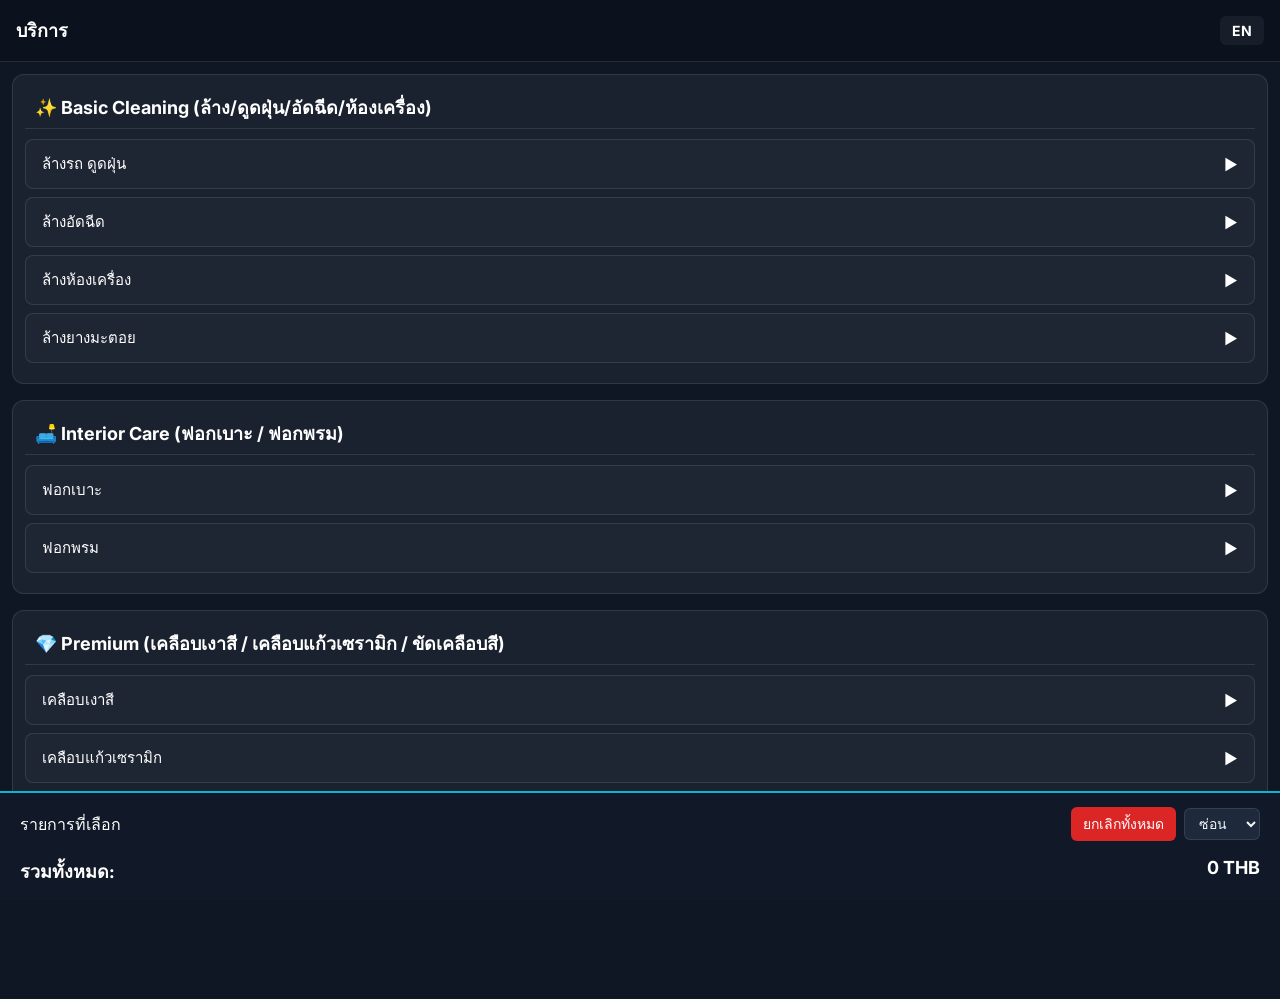
==== index.html @ b08b768f "Add files via upload" ====
<!DOCTYPE html>
<html lang="th">
<head>
  <meta charset="UTF-8" />
  <meta name="viewport" content="width=device-width, initial-scale=1.0"/>
  <title>บริการ</title>

  <!-- Google Font -->
  <link href="https://fonts.googleapis.com/css2?family=Inter:wght@400;600;700&display=swap" rel="stylesheet">

  <!-- External CSS -->
  <link rel="stylesheet" href="styles.css" />
</head>
<body>
  <header>
    <div id="title">บริการ</div>
    <div class="lang-toggle" id="langToggle">EN</div>
  </header>

  <!-- Services -->
  <div class="services">
    <!-- Category: Basic Cleaning -->
    <div class="category-block">
      <div class="category-title" data-key="washCat">
        ✨ Basic Cleaning (ล้าง/ดูดฝุ่น/อัดฉีด/ห้องเครื่อง)
      </div>

      <!-- ล้างรถ ดูดฝุ่น -->
      <div class="service-group">
        <div class="service-header" data-toggle="wash1" data-key="washVacuum">
          <span>ล้างรถ ดูดฝุ่น</span> <span class="caret">▶</span>
        </div>
        <div class="dropdown" id="wash1">
          <label data-key="washVacuumM"><span>M</span><span>250 THB</span>
            <input type="checkbox" class="service-check" name="wash1" value="250"
              data-label-th="ล้างรถ ดูดฝุ่น M"
              data-label-en="Wash & Vacuum M">
          </label>
          <label data-key="washVacuumL"><span>L</span><span>300 THB</span>
            <input type="checkbox" class="service-check" name="wash1" value="300"
              data-label-th="ล้างรถ ดูดฝุ่น L"
              data-label-en="Wash & Vacuum L">
          </label>
          <label data-key="washVacuumXL"><span>XL</span><span>500 THB</span>
            <input type="checkbox" class="service-check" name="wash1" value="500"
              data-label-th="ล้างรถ ดูดฝุ่น XL"
              data-label-en="Wash & Vacuum XL">
          </label>
        </div>
      </div>

      <!-- ล้างอัดฉีด -->
      <div class="service-group">
        <div class="service-header" data-toggle="wash2" data-key="washPressure">
          <span>ล้างอัดฉีด</span> <span class="caret">▶</span>
        </div>
        <div class="dropdown" id="wash2">
          <label data-key="washPressureM"><span>M</span><span>300 THB</span>
            <input type="checkbox" class="service-check" name="wash2" value="300"
              data-label-th="ล้างอัดฉีด M"
              data-label-en="Pressure Wash M">
          </label>
          <label data-key="washPressureL"><span>L</span><span>400 THB</span>
            <input type="checkbox" class="service-check" name="wash2" value="400"
              data-label-th="ล้างอัดฉีด L"
              data-label-en="Pressure Wash L">
          </label>
          <label data-key="washPressureXL"><span>XL</span><span>600 THB</span>
            <input type="checkbox" class="service-check" name="wash2" value="600"
              data-label-th="ล้างอัดฉีด XL"
              data-label-en="Pressure Wash XL">
          </label>
        </div>
      </div>

      <!-- ล้างห้องเครื่อง -->
      <div class="service-group">
        <div class="service-header" data-toggle="wash3" data-key="washEngine">
          <span>ล้างห้องเครื่อง</span> <span class="caret">▶</span>
        </div>
        <div class="dropdown" id="wash3">
          <label data-key="washEngineM"><span>M</span><span>600 THB</span>
            <input type="checkbox" class="service-check" name="wash3" value="600"
              data-label-th="ล้างห้องเครื่อง M"
              data-label-en="Engine Bay Cleaning M">
          </label>
          <label data-key="washEngineL"><span>L</span><span>700 THB</span>
            <input type="checkbox" class="service-check" name="wash3" value="700"
              data-label-th="ล้างห้องเครื่อง L"
              data-label-en="Engine Bay Cleaning L">
          </label>
          <label data-key="washEngineXL"><span>XL</span><span>800 THB</span>
            <input type="checkbox" class="service-check" name="wash3" value="800"
              data-label-th="ล้างห้องเครื่อง XL"
              data-label-en="Engine Bay Cleaning XL">
          </label>
        </div>
      </div>

      <!-- ล้างยางมะตอย -->
      <div class="service-group">
        <div class="service-header" data-toggle="wash4" data-key="washAsphalt">
          <span>ล้างยางมะตอย</span> <span class="caret">▶</span>
        </div>
        <div class="dropdown" id="wash4">
          <label data-key="washAsphaltM"><span>M</span><span>800 THB</span>
            <input type="checkbox" class="service-check" name="wash4" value="800"
              data-label-th="ล้างยางมะตอย M"
              data-label-en="Tar Removal M">
          </label>
          <label data-key="washAsphaltL"><span>L</span><span>900 THB</span>
            <input type="checkbox" class="service-check" name="wash4" value="900"
              data-label-th="ล้างยางมะตอย L"
              data-label-en="Tar Removal L">
          </label>
          <label data-key="washAsphaltXL"><span>XL</span><span>1000 THB</span>
            <input type="checkbox" class="service-check" name="wash4" value="1000"
              data-label-th="ล้างยางมะตอย XL"
              data-label-en="Tar Removal XL">
          </label>
        </div>
      </div>
    </div>

    <!-- Category: Interior Care -->
    <div class="category-block">
      <div class="category-title" data-key="seatCat">
        🛋️ Interior Care (ฟอกเบาะ / ฟอกพรม)
      </div>

      <!-- ฟอกเบาะ -->
      <div class="service-group">
        <div class="service-header" data-toggle="seat" data-key="seatClean">
          <span>ฟอกเบาะ</span> <span class="caret">▶</span>
        </div>
        <div class="dropdown" id="seat">
          <label data-key="seatCleanM"><span>M</span><span>3000 THB</span>
            <input type="checkbox" class="service-check" name="seat" value="3000"
              data-label-th="ฟอกเบาะ M"
              data-label-en="Seat Cleaning M">
          </label>
          <label data-key="seatCleanL"><span>L</span><span>3500 THB</span>
            <input type="checkbox" class="service-check" name="seat" value="3500"
              data-label-th="ฟอกเบาะ L"
              data-label-en="Seat Cleaning L">
          </label>
          <label data-key="seatCleanXL"><span>XL</span><span>4000 THB</span>
            <input type="checkbox" class="service-check" name="seat" value="4000"
              data-label-th="ฟอกเบาะ XL"
              data-label-en="Seat Cleaning XL">
          </label>
        </div>
      </div>

      <!-- ฟอกพรม -->
      <div class="service-group">
        <div class="service-header" data-toggle="carpet" data-key="carpetClean">
          <span>ฟอกพรม</span> <span class="caret">▶</span>
        </div>
        <div class="dropdown" id="carpet">
          <label data-key="carpetCleanM"><span>M</span><span>2500 THB</span>
            <input type="checkbox" class="service-check" name="carpet" value="2500"
              data-label-th="ฟอกพรม M"
              data-label-en="Carpet Cleaning M">
          </label>
          <label data-key="carpetCleanL"><span>L</span><span>3000 THB</span>
            <input type="checkbox" class="service-check" name="carpet" value="3000"
              data-label-th="ฟอกพรม L"
              data-label-en="Carpet Cleaning L">
          </label>
          <label data-key="carpetCleanXL"><span>XL</span><span>3500 THB</span>
            <input type="checkbox" class="service-check" name="carpet" value="3500"
              data-label-th="ฟอกพรม XL"
              data-label-en="Carpet Cleaning XL">
          </label>
        </div>
      </div>
    </div>

    <!-- Category: Premium -->
    <div class="category-block">
      <div class="category-title" data-key="glossCat">
        💎 Premium (เคลือบเงาสี / เคลือบแก้วเซรามิก / ขัดเคลือบสี)
      </div>

      <!-- เคลือบเงาสี -->
      <div class="service-group">
        <div class="service-header" data-toggle="gloss" data-key="gloss">
          <span>เคลือบเงาสี</span> <span class="caret">▶</span>
        </div>
        <div class="dropdown" id="gloss">
          <label data-key="glossM"><span>M</span><span>500 THB</span>
            <input type="checkbox" class="service-check" name="gloss" value="500"
              data-label-th="เคลือบเงาสี M"
              data-label-en="Gloss Coating M">
          </label>
          <label data-key="glossL"><span>L</span><span>700 THB</span>
            <input type="checkbox" class="service-check" name="gloss" value="700"
              data-label-th="เคลือบเงาสี L"
              data-label-en="Gloss Coating L">
          </label>
          <label data-key="glossXL"><span>XL</span><span>900 THB</span>
            <input type="checkbox" class="service-check" name="gloss" value="900"
              data-label-th="เคลือบเงาสี XL"
              data-label-en="Gloss Coating XL">
          </label>
        </div>
      </div>

      <!-- เคลือบแก้วเซรามิก -->
      <div class="service-group">
        <div class="service-header" data-toggle="ceramic" data-key="ceramic">
          <span>เคลือบแก้วเซรามิก</span> <span class="caret">▶</span>
        </div>
        <div class="dropdown" id="ceramic">
          <label data-key="ceramicM"><span>M</span><span>9000 THB</span>
            <input type="checkbox" class="service-check" name="ceramic" value="9000"
              data-label-th="เคลือบแก้วเซรามิก M"
              data-label-en="Ceramic Coating M">
          </label>
          <label data-key="ceramicL"><span>L</span><span>9500 THB</span>
            <input type="checkbox" class="service-check" name="ceramic" value="9500"
              data-label-th="เคลือบแก้วเซรามิก L"
              data-label-en="Ceramic Coating L">
          </label>
          <label data-key="ceramicXL"><span>XL</span><span>10000 THB</span>
            <input type="checkbox" class="service-check" name="ceramic" value="10000"
              data-label-th="เคลือบแก้วเซรามิก XL"
              data-label-en="Ceramic Coating XL">
          </label>
        </div>
      </div>

      <!-- ขัดเคลือบสี -->
      <div class="service-group">
        <div class="service-header" data-toggle="polish" data-key="polish">
          <span>ขัดเคลือบสี</span> <span class="caret">▶</span>
        </div>
        <div class="dropdown" id="polish">
          <label data-key="polishM"><span>M</span><span>3000 THB</span>
            <input type="checkbox" class="service-check" name="polish" value="3000"
              data-label-th="ขัดเคลือบสี M"
              data-label-en="Polish & Wax M">
          </label>
          <label data-key="polishL"><span>L</span><span>3500 THB</span>
            <input type="checkbox" class="service-check" name="polish" value="3500"
              data-label-th="ขัดเคลือบสี L"
              data-label-en="Polish & Wax L">
          </label>
          <label data-key="polishXL"><span>XL</span><span>4000 THB</span>
            <input type="checkbox" class="service-check" name="polish" value="4000"
              data-label-th="ขัดเคลือบสี XL"
              data-label-en="Polish & Wax XL">
          </label>
        </div>
      </div>
    </div>
  </div>

  <!-- Total bar -->
  <div class="total-bar">
    <div class="total-controls">
      <span id="listLabel">รายการที่เลือก</span>
      <div class="buttons-right">
        <button id="clearAllBtn">ยกเลิกทั้งหมด</button>
        <select id="listToggle">
          <option value="show">แสดง</option>
          <option value="hide" selected>ซ่อน</option>
        </select>
      </div>
    </div>
    <div class="selected-list" id="selectedList">ยังไม่ได้เลือกบริการ</div>
    <div class="total-amount">
      <span id="totalLabel">รวมทั้งหมด:</span>
      <span id="total">0 THB</span>
    </div>
  </div>

  <!-- External JS -->
  <script src="script.js"></script>
</body>
</html>
---- styles.css ----
:root {
  --bg: #0f1724;
  --card: rgba(255,255,255,0.05);
  --border: rgba(255,255,255,0.1);
  --accent: #06b6d4;
  font-family: "Inter", sans-serif;
}
* { box-sizing: border-box; }
body {
  margin: 0;
  background: var(--bg);
  color: white;
  display: flex;
  flex-direction: column;
  min-height: 100vh;
  font-family: "Inter", sans-serif;
}
header {
  display: flex;
  justify-content: space-between;
  align-items: center;
  padding: 16px;
  font-size: 18px;
  font-weight: bold;
  border-bottom: 1px solid var(--border);
  background: rgba(0,0,0,0.2);
}
.lang-toggle {
  cursor: pointer;
  font-size: 14px;
  background: var(--card);
  padding: 6px 12px;
  border-radius: 6px;
  transition: background 0.2s;
}
.lang-toggle:hover {
  background: rgba(255,255,255,0.1);
}

.services {
  flex: 1;
  overflow-y: auto;
  padding: 12px;
}

.category-block {
  border: 1px solid var(--border);
  border-radius: 12px;
  background: var(--card);
  margin-bottom: 16px;
  padding: 12px;
}
.category-title {
  font-size: 18px;
  font-weight: 700;
  margin-bottom: 10px;
  padding: 6px 10px;
  border-bottom: 1px solid var(--border);
}

.service-group {
  border-radius: 8px;
  background: rgba(255,255,255,0.02);
  border: 1px solid var(--border);
  margin: 8px 0;
  overflow: hidden;
}
.service-header {
  padding: 12px 16px;
  font-size: 15px;
  cursor: pointer;
  display: flex;
  justify-content: space-between;
  align-items: center;
  user-select: none;
}
.caret {
  display: inline-block;
  transition: transform 0.3s ease;
}
.caret.open {
  transform: rotate(90deg);
}

.dropdown {
  max-height: 0;
  overflow: hidden;
  display: flex;
  flex-direction: column;
  transition: max-height 0.35s ease;
}
.dropdown.open {
  max-height: 400px;
}
.dropdown label {
  display: flex;
  justify-content: space-between;
  align-items: center;
  padding: 12px 24px;
  border-top: 1px solid var(--border);
  font-size: 14px;
  cursor: pointer;
  background: rgba(255,255,255,0.02);
  transition: background 0.2s;
}
.dropdown label:hover {
  background: rgba(255,255,255,0.08);
}
.dropdown input {
  margin-left: 8px;
  transform: scale(1.2);
}

/* Total Bar */
.total-bar {
  margin-top: auto;
  position: sticky;
  bottom: 0;
  background: #111827;
  border-top: 2px solid var(--accent);
  padding: 14px 20px;
  font-size: 16px;
  display: flex;
  flex-direction: column;
  gap: 8px;
}
.total-controls {
  display: flex;
  justify-content: space-between;
  align-items: center;
}
/* ปรับ dropdown (ซ่อน/แสดง) */
#listToggle {
  background: #1e293b;
  color: #f1f5f9;
  border: 1px solid var(--border);
  border-radius: 6px;
  padding: 6px 10px;
  font-size: 14px;
  cursor: pointer;
}
#listToggle option {
  background: #0f172a;
  color: #e2e8f0;
}
#listToggle:hover {
  border-color: var(--accent);
}
.selected-list {
  font-size: 14px;
  font-weight: normal;
  color: #e2e8f0;
  display: none;
  flex-direction: column;
  gap: 6px;
  background: rgba(255,255,255,0.04);
  border: 1px solid var(--border);
  border-radius: 8px;
  padding: 8px;
}
.selected-item {
  display: flex;
  justify-content: space-between;
  font-size: 14px;
  background: rgba(255,255,255,0.05);
  padding: 6px 10px;
  border-radius: 6px;
}
.total-amount {
  display: flex;
  justify-content: space-between;
  font-size: 18px;
  font-weight: bold;
  color: #ffffff;
  margin-top: 8px;
}
/* Checkbox เป็นวงกลม */
.service-check {
  appearance: none;
  -webkit-appearance: none;
  width: 16px;
  height: 16px;
  border: 2px solid var(--accent);
  border-radius: 50%;
  background: transparent;
  cursor: pointer;
  position: relative;
  transition: background 0.2s ease;
}
.service-check:checked {
  background: var(--accent);
}
.service-check:checked::after {
  content: "";
  position: absolute;
  top: 3px;
  left: 3px;
  width: 6px;
  height: 6px;
  background: white;
  border-radius: 50%;
}
.buttons-right {
  display: flex;
  align-items: center;
  gap: 8px;
}
#clearAllBtn {
  background: #dc2626; /* แดง */
  color: white;
  border: none;
  border-radius: 6px;
  padding: 6px 12px;
  font-size: 14px;
  cursor: pointer;
  transition: background 0.2s;
}
#clearAllBtn:hover {
  background: #ef4444;
}

/* Responsive tweaks */
@media (max-width: 600px) {
  .service-header { padding: 10px; font-size: 14px; }
  .dropdown label { padding: 10px 16px; }
}
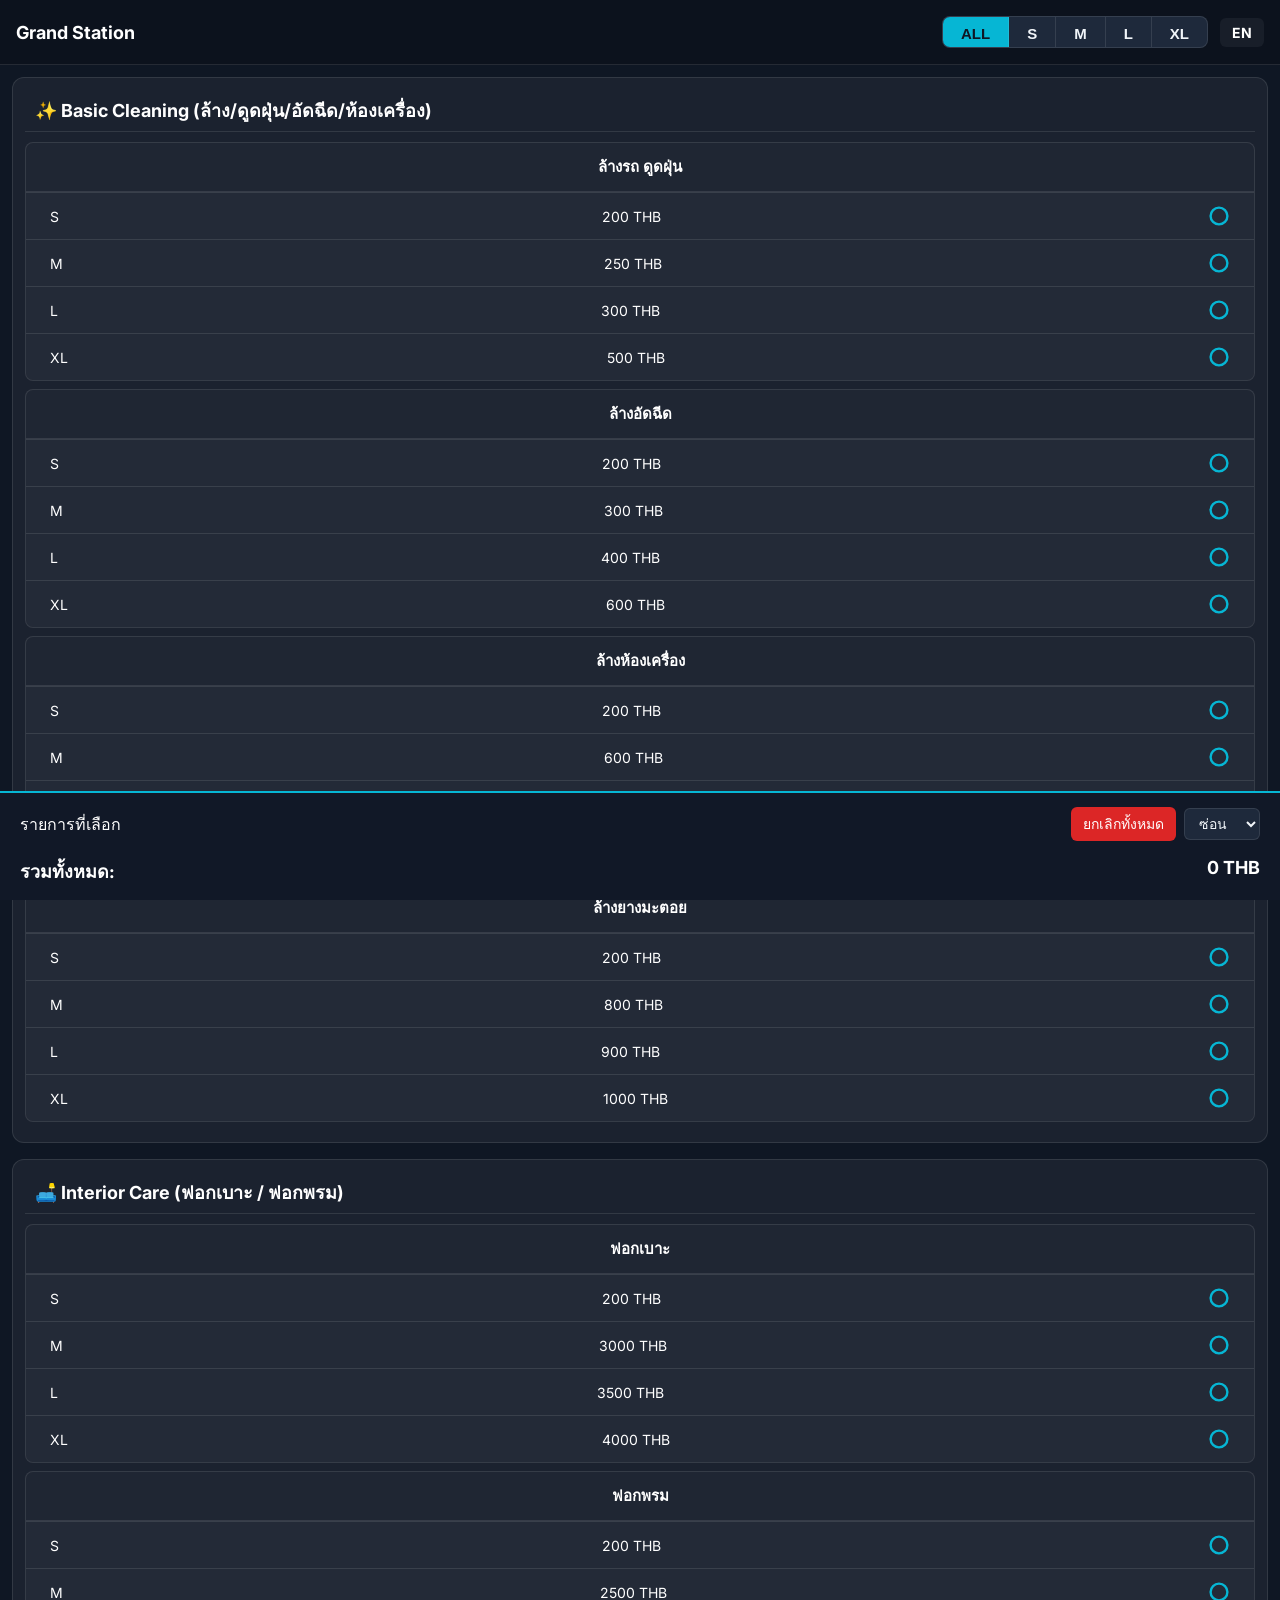
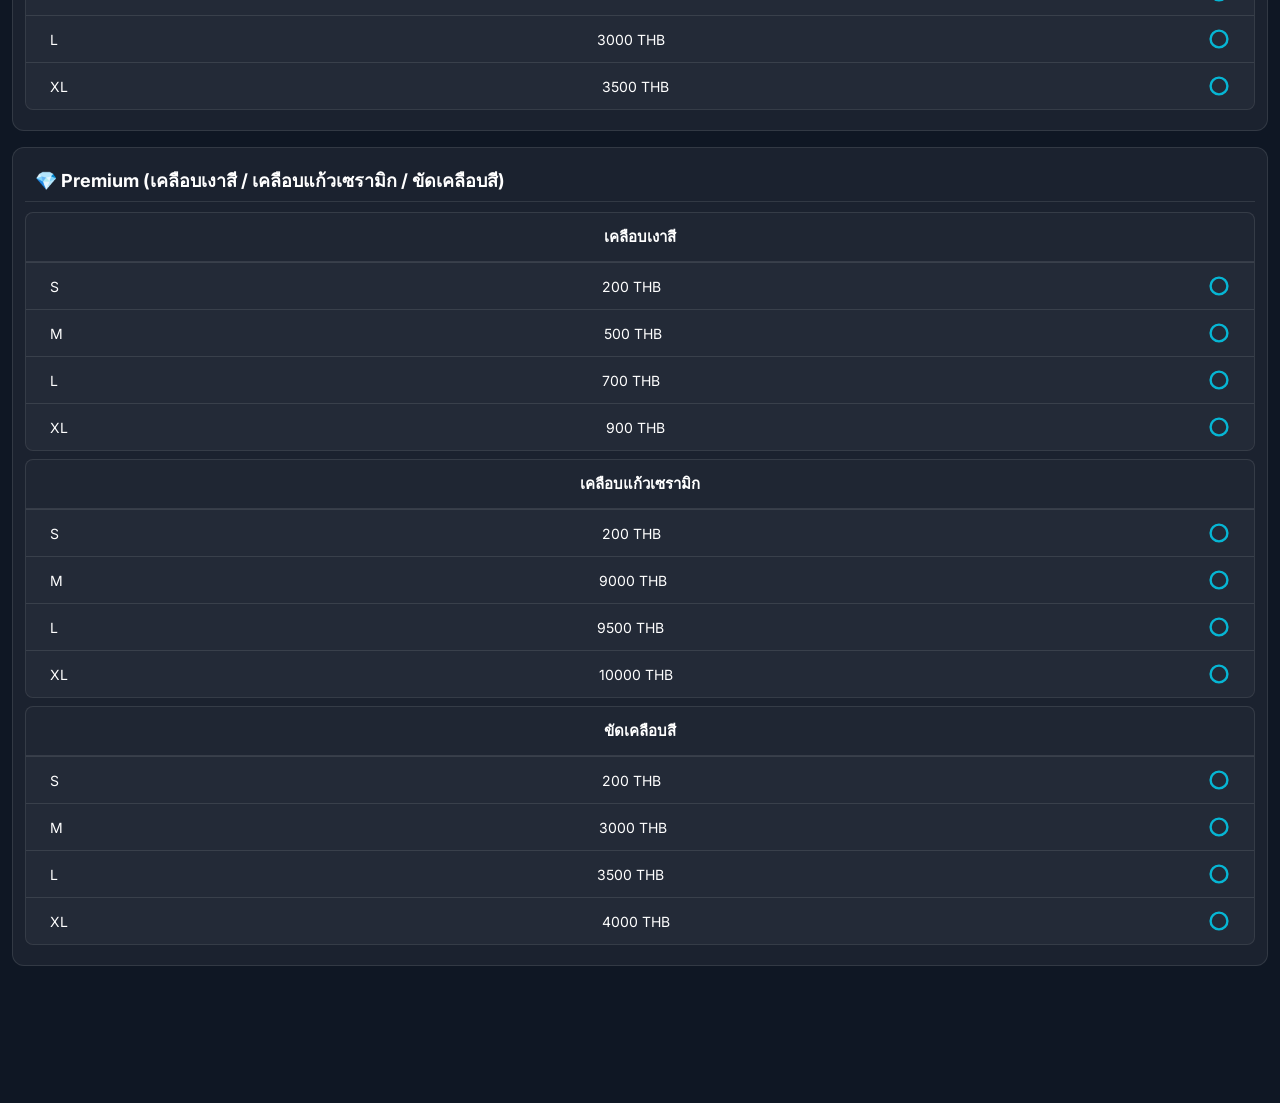
==== commit 50e17c06: "New Update 22/09/2568 New Update 22/09/2568" ====
--- a/index.html
+++ b/index.html
@@ -3,7 +3,7 @@
 <head>
   <meta charset="UTF-8" />
   <meta name="viewport" content="width=device-width, initial-scale=1.0"/>
-  <title>บริการ</title>
+  <title>Grand Station</title>
 
   <!-- Google Font -->
   <link href="https://fonts.googleapis.com/css2?family=Inter:wght@400;600;700&display=swap" rel="stylesheet">
@@ -13,8 +13,17 @@
 </head>
 <body>
   <header>
-    <div id="title">บริการ</div>
-    <div class="lang-toggle" id="langToggle">EN</div>
+    <div id="title">Grand Station</div>
+    <div style="display: flex; gap: 12px; align-items: center;">
+      <div id="sizeTabBar" class="size-tab-bar">
+        <button class="size-tab active" data-size="ALL">ALL</button>
+        <button class="size-tab" data-size="S">S</button>
+        <button class="size-tab" data-size="M">M</button>
+        <button class="size-tab" data-size="L">L</button>
+        <button class="size-tab" data-size="XL">XL</button>
+      </div>
+      <div class="lang-toggle" id="langToggle">EN</div>
+    </div>
   </header>
 
   <!-- Services -->
@@ -27,10 +36,15 @@
 
       <!-- ล้างรถ ดูดฝุ่น -->
       <div class="service-group">
-        <div class="service-header" data-toggle="wash1" data-key="washVacuum">
-          <span>ล้างรถ ดูดฝุ่น</span> <span class="caret">▶</span>
-        </div>
-        <div class="dropdown" id="wash1">
+        <div class="service-header" data-key="washVacuum">
+          <span>ล้างรถ ดูดฝุ่น</span>
+        </div>
+        <div>
+          <label data-key="washVacuumS"><span>S</span><span>200 THB</span>
+            <input type="checkbox" class="service-check" name="wash1" value="200"
+              data-label-th="ล้างรถ ดูดฝุ่น S"
+              data-label-en="Wash & Vacuum S">
+          </label>
           <label data-key="washVacuumM"><span>M</span><span>250 THB</span>
             <input type="checkbox" class="service-check" name="wash1" value="250"
               data-label-th="ล้างรถ ดูดฝุ่น M"
@@ -51,10 +65,15 @@
 
       <!-- ล้างอัดฉีด -->
       <div class="service-group">
-        <div class="service-header" data-toggle="wash2" data-key="washPressure">
-          <span>ล้างอัดฉีด</span> <span class="caret">▶</span>
-        </div>
-        <div class="dropdown" id="wash2">
+        <div class="service-header" data-key="washPressure">
+          <span>ล้างอัดฉีด</span>
+        </div>
+        <div>
+          <label data-key="washPressureS"><span>S</span><span>200 THB</span>
+            <input type="checkbox" class="service-check" name="wash2" value="200"
+              data-label-th="ล้างอัดฉีด S"
+              data-label-en="Pressure Wash S">
+          </label>
           <label data-key="washPressureM"><span>M</span><span>300 THB</span>
             <input type="checkbox" class="service-check" name="wash2" value="300"
               data-label-th="ล้างอัดฉีด M"
@@ -75,10 +94,15 @@
 
       <!-- ล้างห้องเครื่อง -->
       <div class="service-group">
-        <div class="service-header" data-toggle="wash3" data-key="washEngine">
-          <span>ล้างห้องเครื่อง</span> <span class="caret">▶</span>
-        </div>
-        <div class="dropdown" id="wash3">
+        <div class="service-header" data-key="washEngine">
+          <span>ล้างห้องเครื่อง</span>
+        </div>
+        <div>
+          <label data-key="washEngineS"><span>S</span><span>200 THB</span>
+            <input type="checkbox" class="service-check" name="wash3" value="200"
+              data-label-th="ล้างห้องเครื่อง S"
+              data-label-en="Engine Bay Cleaning S">
+          </label>
           <label data-key="washEngineM"><span>M</span><span>600 THB</span>
             <input type="checkbox" class="service-check" name="wash3" value="600"
               data-label-th="ล้างห้องเครื่อง M"
@@ -99,10 +123,15 @@
 
       <!-- ล้างยางมะตอย -->
       <div class="service-group">
-        <div class="service-header" data-toggle="wash4" data-key="washAsphalt">
-          <span>ล้างยางมะตอย</span> <span class="caret">▶</span>
-        </div>
-        <div class="dropdown" id="wash4">
+        <div class="service-header" data-key="washAsphalt">
+          <span>ล้างยางมะตอย</span>
+        </div>
+        <div>
+          <label data-key="washAsphaltS"><span>S</span><span>200 THB</span>
+            <input type="checkbox" class="service-check" name="wash4" value="200"
+              data-label-th="ล้างยางมะตอย S"
+              data-label-en="Tar Removal S">
+          </label>
           <label data-key="washAsphaltM"><span>M</span><span>800 THB</span>
             <input type="checkbox" class="service-check" name="wash4" value="800"
               data-label-th="ล้างยางมะตอย M"
@@ -130,10 +159,15 @@
 
       <!-- ฟอกเบาะ -->
       <div class="service-group">
-        <div class="service-header" data-toggle="seat" data-key="seatClean">
-          <span>ฟอกเบาะ</span> <span class="caret">▶</span>
-        </div>
-        <div class="dropdown" id="seat">
+        <div class="service-header" data-key="seatClean">
+          <span>ฟอกเบาะ</span>
+        </div>
+        <div>
+          <label data-key="seatCleanS"><span>S</span><span>200 THB</span>
+            <input type="checkbox" class="service-check" name="seat" value="200"
+              data-label-th="ฟอกเบาะ S"
+              data-label-en="Seat Cleaning S">
+          </label>
           <label data-key="seatCleanM"><span>M</span><span>3000 THB</span>
             <input type="checkbox" class="service-check" name="seat" value="3000"
               data-label-th="ฟอกเบาะ M"
@@ -154,10 +188,15 @@
 
       <!-- ฟอกพรม -->
       <div class="service-group">
-        <div class="service-header" data-toggle="carpet" data-key="carpetClean">
-          <span>ฟอกพรม</span> <span class="caret">▶</span>
-        </div>
-        <div class="dropdown" id="carpet">
+        <div class="service-header" data-key="carpetClean">
+          <span>ฟอกพรม</span>
+        </div>
+        <div>
+          <label data-key="carpetCleanS"><span>S</span><span>200 THB</span>
+            <input type="checkbox" class="service-check" name="carpet" value="200"
+              data-label-th="ฟอกพรม S"
+              data-label-en="Carpet Cleaning S">
+          </label>
           <label data-key="carpetCleanM"><span>M</span><span>2500 THB</span>
             <input type="checkbox" class="service-check" name="carpet" value="2500"
               data-label-th="ฟอกพรม M"
@@ -185,10 +224,15 @@
 
       <!-- เคลือบเงาสี -->
       <div class="service-group">
-        <div class="service-header" data-toggle="gloss" data-key="gloss">
-          <span>เคลือบเงาสี</span> <span class="caret">▶</span>
-        </div>
-        <div class="dropdown" id="gloss">
+        <div class="service-header" data-key="gloss">
+          <span>เคลือบเงาสี</span>
+        </div>
+        <div>
+          <label data-key="glossS"><span>S</span><span>200 THB</span>
+            <input type="checkbox" class="service-check" name="gloss" value="200"
+              data-label-th="เคลือบเงาสี S"
+              data-label-en="Gloss Coating S">
+          </label>
           <label data-key="glossM"><span>M</span><span>500 THB</span>
             <input type="checkbox" class="service-check" name="gloss" value="500"
               data-label-th="เคลือบเงาสี M"
@@ -209,10 +253,15 @@
 
       <!-- เคลือบแก้วเซรามิก -->
       <div class="service-group">
-        <div class="service-header" data-toggle="ceramic" data-key="ceramic">
-          <span>เคลือบแก้วเซรามิก</span> <span class="caret">▶</span>
-        </div>
-        <div class="dropdown" id="ceramic">
+        <div class="service-header" data-key="ceramic">
+          <span>เคลือบแก้วเซรามิก</span>
+        </div>
+        <div>
+          <label data-key="ceramicS"><span>S</span><span>200 THB</span>
+            <input type="checkbox" class="service-check" name="ceramic" value="200"
+              data-label-th="เคลือบแก้วเซรามิก S"
+              data-label-en="Ceramic Coating S">
+          </label>
           <label data-key="ceramicM"><span>M</span><span>9000 THB</span>
             <input type="checkbox" class="service-check" name="ceramic" value="9000"
               data-label-th="เคลือบแก้วเซรามิก M"
@@ -233,10 +282,15 @@
 
       <!-- ขัดเคลือบสี -->
       <div class="service-group">
-        <div class="service-header" data-toggle="polish" data-key="polish">
-          <span>ขัดเคลือบสี</span> <span class="caret">▶</span>
-        </div>
-        <div class="dropdown" id="polish">
+        <div class="service-header" data-key="polish">
+          <span>ขัดเคลือบสี</span>
+        </div>
+        <div>
+          <label data-key="polishS"><span>S</span><span>200 THB</span>
+            <input type="checkbox" class="service-check" name="polish" value="200"
+              data-label-th="ขัดเคลือบสี S"
+              data-label-en="Polish & Wax S">
+          </label>
           <label data-key="polishM"><span>M</span><span>3000 THB</span>
             <input type="checkbox" class="service-check" name="polish" value="3000"
               data-label-th="ขัดเคลือบสี M"
--- a/styles.css
+++ b/styles.css
@@ -64,35 +64,33 @@
   border: 1px solid var(--border);
   margin: 8px 0;
   overflow: hidden;
-}
+  display: flex;
+  flex-direction: column;
+  /* ยกเลิก dropdown effect */
+}
+
 .service-header {
   padding: 12px 16px;
   font-size: 15px;
-  cursor: pointer;
-  display: flex;
-  justify-content: space-between;
+  font-weight: 600;
+  background: transparent;
+  cursor: default;
+  display: flex;
+  justify-content: flex-start;
   align-items: center;
   user-select: none;
-}
-.caret {
-  display: inline-block;
-  transition: transform 0.3s ease;
-}
-.caret.open {
-  transform: rotate(90deg);
-}
-
-.dropdown {
-  max-height: 0;
-  overflow: hidden;
-  display: flex;
-  flex-direction: column;
-  transition: max-height 0.35s ease;
-}
-.dropdown.open {
-  max-height: 400px;
-}
-.dropdown label {
+  border-bottom: 1px solid var(--border);
+  /* ไม่ต้องมี caret หรือ pointer */
+}
+
+.service-group > div {
+  display: flex;
+  flex-direction: column;
+  gap: 0;
+  /* ให้ label เรียงแนวตั้ง */
+}
+
+.service-group label {
   display: flex;
   justify-content: space-between;
   align-items: center;
@@ -103,10 +101,10 @@
   background: rgba(255,255,255,0.02);
   transition: background 0.2s;
 }
-.dropdown label:hover {
+.service-group label:hover {
   background: rgba(255,255,255,0.08);
 }
-.dropdown input {
+.service-group input {
   margin-left: 8px;
   transform: scale(1.2);
 }
@@ -218,9 +216,97 @@
 #clearAllBtn:hover {
   background: #ef4444;
 }
-
-/* Responsive tweaks */
+#sizeToggle {
+  background: #1e293b;
+  color: #f1f5f9;
+  border: 1px solid var(--border);
+  border-radius: 6px;
+  padding: 6px 10px;
+  font-size: 14px;
+  cursor: pointer;
+  margin-right: 0;
+}
+#sizeToggle option {
+  background: #0f172a;
+  color: #e2e8f0;
+}
+
+/* Size Tab Bar */
+.size-tab-bar {
+  display: flex;
+  gap: 0;
+  background: #1e293b;
+  border-radius: 8px;
+  overflow: hidden;
+  border: 1px solid var(--border);
+  height: 32px;
+}
+.size-tab {
+  background: none;
+  border: none;
+  color: #f1f5f9;
+  font-size: 15px;
+  padding: 0 18px;
+  height: 32px;
+  cursor: pointer;
+  transition: background 0.18s, color 0.18s;
+  outline: none;
+  font-weight: 600;
+  border-right: 1px solid var(--border);
+}
+.size-tab:last-child {
+  border-right: none;
+}
+.size-tab.active, .size-tab:focus {
+  background: var(--accent);
+  color: #0f1724;
+  z-index: 1;
+}
+.size-tab:not(.active):hover {
+  background: rgba(6,182,212,0.15);
+  color: #67e8f9;
+}
+
+/* Hide old select if still in DOM */
+#sizeToggle {
+  display: none !important;
+}
+
+/* Responsive: tab bar shrink */
 @media (max-width: 600px) {
-  .service-header { padding: 10px; font-size: 14px; }
-  .dropdown label { padding: 10px 16px; }
-}
+  .size-tab-bar {
+    height: 28px;
+    border-radius: 6px;
+  }
+  .size-tab {
+    font-size: 13px;
+    padding: 0 10px;
+    height: 28px;
+  }
+  .category-block {
+    padding: 8px;
+    margin-bottom: 12px;
+  }
+  .category-title {
+    font-size: 16px;
+    padding: 6px 6px;
+    margin-bottom: 6px;
+  }
+  .service-header {
+    padding: 8px 10px;
+    font-size: 13px;
+  }
+  .service-group label {
+    padding: 10px 14px;
+    font-size: 13px;
+  }
+  .total-bar {
+    padding: 10px 8px;
+    font-size: 15px;
+  }
+}
+
+/* ลบ dropdown styles ที่ไม่ใช้แล้ว */
+.caret, .dropdown, .dropdown.open, .dropdown label, .dropdown input {
+  display: none !important;
+}
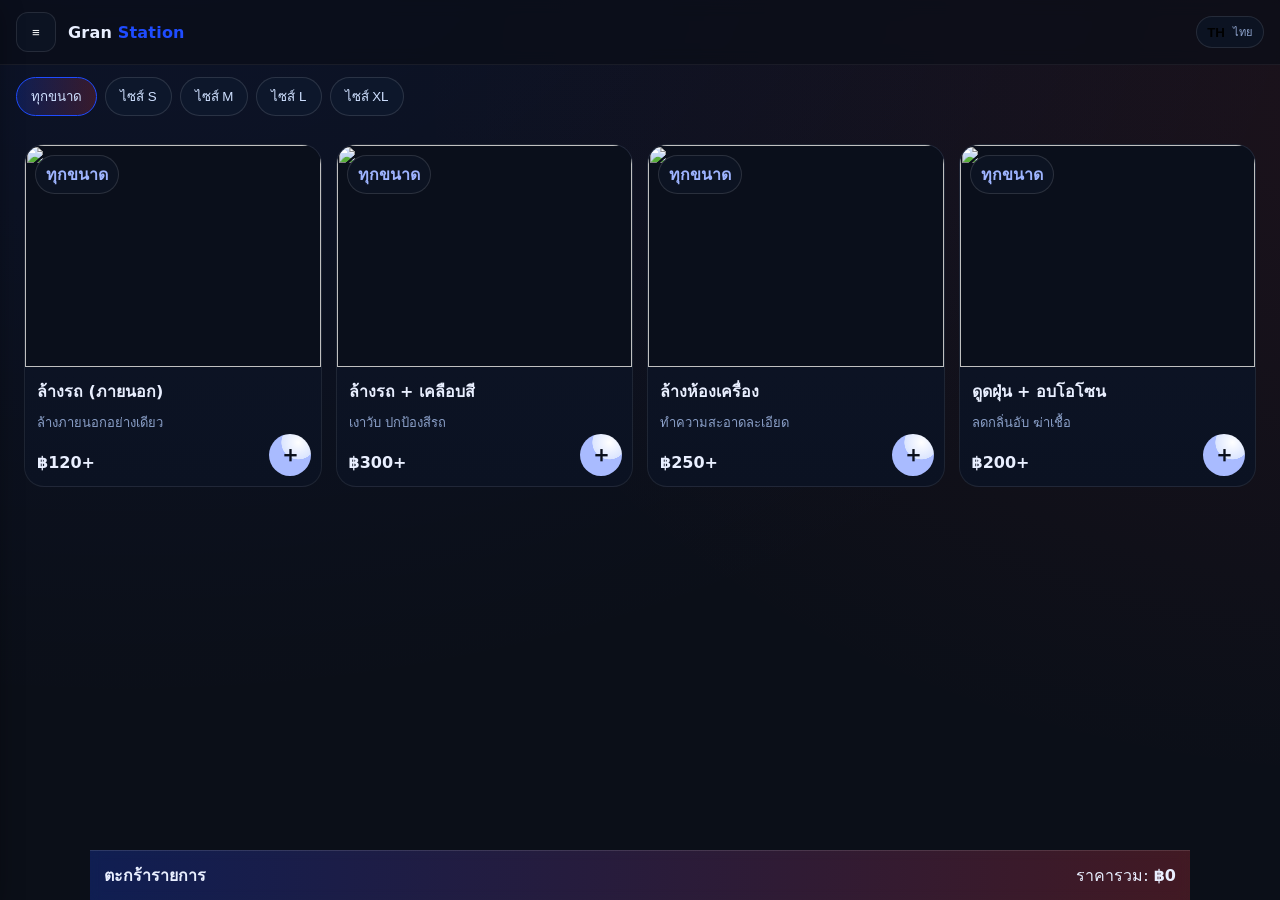
==== commit 901dac9f: "New Patch Version of Promotion --New Patch--" ====
--- a/index.html
+++ b/index.html
@@ -1,336 +1,99 @@
 <!DOCTYPE html>
 <html lang="th">
 <head>
-  <meta charset="UTF-8" />
-  <meta name="viewport" content="width=device-width, initial-scale=1.0"/>
-  <title>Grand Station</title>
-
-  <!-- Google Font -->
-  <link href="https://fonts.googleapis.com/css2?family=Inter:wght@400;600;700&display=swap" rel="stylesheet">
-
-  <!-- External CSS -->
+  <meta charset="utf-8" />
+  <meta name="viewport" content="width=device-width, initial-scale=1" />
+  <title>Gran Station | Wash & Detailing</title>
   <link rel="stylesheet" href="styles.css" />
 </head>
 <body>
-  <header>
-    <div id="title">Grand Station</div>
-    <div style="display: flex; gap: 12px; align-items: center;">
-      <div id="sizeTabBar" class="size-tab-bar">
-        <button class="size-tab active" data-size="ALL">ALL</button>
-        <button class="size-tab" data-size="S">S</button>
-        <button class="size-tab" data-size="M">M</button>
-        <button class="size-tab" data-size="L">L</button>
-        <button class="size-tab" data-size="XL">XL</button>
-      </div>
-      <div class="lang-toggle" id="langToggle">EN</div>
-    </div>
-  </header>
+  <!-- SCRIM -->
+  <div class="scrim" id="scrim"></div>
 
-  <!-- Services -->
-  <div class="services">
-    <!-- Category: Basic Cleaning -->
-    <div class="category-block">
-      <div class="category-title" data-key="washCat">
-        ✨ Basic Cleaning (ล้าง/ดูดฝุ่น/อัดฉีด/ห้องเครื่อง)
+  <!-- DRAWER (Size + Monthly Promo) -->
+  <aside class="drawer" id="drawer">
+    <div class="panel">
+      <div class="drawer-top">
+        <button class="iconbtn" id="closeDrawer" aria-label="Close">✕</button>
+        <div class="brand">Gran <b>Station</b></div>
       </div>
 
-      <!-- ล้างรถ ดูดฝุ่น -->
-      <div class="service-group">
-        <div class="service-header" data-key="washVacuum">
-          <span>ล้างรถ ดูดฝุ่น</span>
+      <div class="menu-title" data-i18n="nav.sizes">เลือกขนาดรถ</div>
+      <div class="size-list" id="sizeList"></div>
+
+      <!-- ปุ่มเดียวตามที่ขอ -->
+      <div class="menu-title" style="margin-top:14px">โปรโมชัน</div>
+      <button class="menu-btn" id="openPromo">โปรโมชันประจำเดือน</button>
+    </div>
+  </aside>
+
+  <!-- HOME PAGE -->
+  <main id="home" class="page active">
+    <div class="topbar">
+      <button class="iconbtn" id="menuBtn" aria-label="Menu">≡</button>
+      <div class="brand">Gran <b>Station</b></div>
+      <div class="spacer"></div>
+      <button class="lang-toggle" id="langBtn" aria-label="Language">
+        <span id="langAbbr">TH</span><small id="langFull">ไทย</small>
+      </button>
+    </div>
+
+    <!-- inline tabs -->
+    <div class="tabs" id="tabs"></div>
+
+    <!-- catalog -->
+    <section class="grid" id="grid"></section>
+
+    <!-- bottom cart -->
+    <section class="cart">
+      <div class="cart-toggle" id="cartToggle">
+        <b data-i18n="cart.title">ตะกร้ารายการ</b>
+        <div><span data-i18n="cart.total">ราคารวม</span>: <b id="total">฿0</b></div>
+      </div>
+      <div class="cart-panel" id="cartPanel">
+        <!-- แถบยืนยัน/ยกเลิก ย้ายมาอยู่ในตะกร้า -->
+        <div id="confirmBar" class="confirm-bar hide">
+          <div class="confirm-title" data-i18n="cart.confirmTitle">ลบรายการทั้งหมด?</div>
+          <div class="confirm-actions">
+            <button id="confirmYes" class="primary" data-i18n="cart.confirmYes">ยืนยัน</button>
+            <button id="confirmNo" class="ghost" data-i18n="cart.confirmNo">ยกเลิก</button>
+          </div>
         </div>
-        <div>
-          <label data-key="washVacuumS"><span>S</span><span>200 THB</span>
-            <input type="checkbox" class="service-check" name="wash1" value="200"
-              data-label-th="ล้างรถ ดูดฝุ่น S"
-              data-label-en="Wash & Vacuum S">
-          </label>
-          <label data-key="washVacuumM"><span>M</span><span>250 THB</span>
-            <input type="checkbox" class="service-check" name="wash1" value="250"
-              data-label-th="ล้างรถ ดูดฝุ่น M"
-              data-label-en="Wash & Vacuum M">
-          </label>
-          <label data-key="washVacuumL"><span>L</span><span>300 THB</span>
-            <input type="checkbox" class="service-check" name="wash1" value="300"
-              data-label-th="ล้างรถ ดูดฝุ่น L"
-              data-label-en="Wash & Vacuum L">
-          </label>
-          <label data-key="washVacuumXL"><span>XL</span><span>500 THB</span>
-            <input type="checkbox" class="service-check" name="wash1" value="500"
-              data-label-th="ล้างรถ ดูดฝุ่น XL"
-              data-label-en="Wash & Vacuum XL">
-          </label>
+
+        <div class="cart-items" id="cartItems"></div>
+        <div class="clear">
+          <button class="danger" id="clearAll" data-i18n="cart.clear">ลบรายการทั้งหมด</button>
+          <div class="muted"><span data-i18n="cart.items">จำนวน</span>: <b id="itemCount">0</b></div>
         </div>
       </div>
+    </section>
+  </main>
 
-      <!-- ล้างอัดฉีด -->
-      <div class="service-group">
-        <div class="service-header" data-key="washPressure">
-          <span>ล้างอัดฉีด</span>
-        </div>
-        <div>
-          <label data-key="washPressureS"><span>S</span><span>200 THB</span>
-            <input type="checkbox" class="service-check" name="wash2" value="200"
-              data-label-th="ล้างอัดฉีด S"
-              data-label-en="Pressure Wash S">
-          </label>
-          <label data-key="washPressureM"><span>M</span><span>300 THB</span>
-            <input type="checkbox" class="service-check" name="wash2" value="300"
-              data-label-th="ล้างอัดฉีด M"
-              data-label-en="Pressure Wash M">
-          </label>
-          <label data-key="washPressureL"><span>L</span><span>400 THB</span>
-            <input type="checkbox" class="service-check" name="wash2" value="400"
-              data-label-th="ล้างอัดฉีด L"
-              data-label-en="Pressure Wash L">
-          </label>
-          <label data-key="washPressureXL"><span>XL</span><span>600 THB</span>
-            <input type="checkbox" class="service-check" name="wash2" value="600"
-              data-label-th="ล้างอัดฉีด XL"
-              data-label-en="Pressure Wash XL">
-          </label>
-        </div>
-      </div>
+  <!-- PROMO PAGE -->
+  <section id="promo" class="page">
+    <div class="topbar">
+      <button class="iconbtn" id="closePromo" aria-label="Close">✕</button>
+      <div class="brand">Gran <b>Station</b> — <span>โปรโมชันประจำเดือน</span></div>
+      <div class="spacer"></div>
+      <button class="lang-toggle" id="langBtn2" aria-label="Language">
+        <span id="langAbbr2">TH</span><small id="langFull2">ไทย</small>
+      </button>
+    </div>
 
-      <!-- ล้างห้องเครื่อง -->
-      <div class="service-group">
-        <div class="service-header" data-key="washEngine">
-          <span>ล้างห้องเครื่อง</span>
-        </div>
-        <div>
-          <label data-key="washEngineS"><span>S</span><span>200 THB</span>
-            <input type="checkbox" class="service-check" name="wash3" value="200"
-              data-label-th="ล้างห้องเครื่อง S"
-              data-label-en="Engine Bay Cleaning S">
-          </label>
-          <label data-key="washEngineM"><span>M</span><span>600 THB</span>
-            <input type="checkbox" class="service-check" name="wash3" value="600"
-              data-label-th="ล้างห้องเครื่อง M"
-              data-label-en="Engine Bay Cleaning M">
-          </label>
-          <label data-key="washEngineL"><span>L</span><span>700 THB</span>
-            <input type="checkbox" class="service-check" name="wash3" value="700"
-              data-label-th="ล้างห้องเครื่อง L"
-              data-label-en="Engine Bay Cleaning L">
-          </label>
-          <label data-key="washEngineXL"><span>XL</span><span>800 THB</span>
-            <input type="checkbox" class="service-check" name="wash3" value="800"
-              data-label-th="ล้างห้องเครื่อง XL"
-              data-label-en="Engine Bay Cleaning XL">
-          </label>
-        </div>
-      </div>
-
-      <!-- ล้างยางมะตอย -->
-      <div class="service-group">
-        <div class="service-header" data-key="washAsphalt">
-          <span>ล้างยางมะตอย</span>
-        </div>
-        <div>
-          <label data-key="washAsphaltS"><span>S</span><span>200 THB</span>
-            <input type="checkbox" class="service-check" name="wash4" value="200"
-              data-label-th="ล้างยางมะตอย S"
-              data-label-en="Tar Removal S">
-          </label>
-          <label data-key="washAsphaltM"><span>M</span><span>800 THB</span>
-            <input type="checkbox" class="service-check" name="wash4" value="800"
-              data-label-th="ล้างยางมะตอย M"
-              data-label-en="Tar Removal M">
-          </label>
-          <label data-key="washAsphaltL"><span>L</span><span>900 THB</span>
-            <input type="checkbox" class="service-check" name="wash4" value="900"
-              data-label-th="ล้างยางมะตอย L"
-              data-label-en="Tar Removal L">
-          </label>
-          <label data-key="washAsphaltXL"><span>XL</span><span>1000 THB</span>
-            <input type="checkbox" class="service-check" name="wash4" value="1000"
-              data-label-th="ล้างยางมะตอย XL"
-              data-label-en="Tar Removal XL">
-          </label>
-        </div>
+    <div class="promo-hero"><div class="img">🚗</div></div>
+    <div class="promo-body">
+      <h2 id="promoTitle">ล้างรถ + เคลือบสี</h2>
+      <div class="muted" id="promoDesc">โปรใช้กับลูกค้าประจำ วันนี้ – 30 มกราคม 2568</div>
+      <div class="qty">
+        <button id="pMinus">−</button><b id="pQty">1</b><button id="pPlus">＋</button>
       </div>
     </div>
+    <div class="promo-footer">
+      <div><span data-i18n="cart.total">ราคารวม</span>: <b id="promoPrice">฿500</b></div>
+      <button class="primary" id="promoAdd">ใส่ตะกร้า</button>
+    </div>
+  </section>
 
-    <!-- Category: Interior Care -->
-    <div class="category-block">
-      <div class="category-title" data-key="seatCat">
-        🛋️ Interior Care (ฟอกเบาะ / ฟอกพรม)
-      </div>
-
-      <!-- ฟอกเบาะ -->
-      <div class="service-group">
-        <div class="service-header" data-key="seatClean">
-          <span>ฟอกเบาะ</span>
-        </div>
-        <div>
-          <label data-key="seatCleanS"><span>S</span><span>200 THB</span>
-            <input type="checkbox" class="service-check" name="seat" value="200"
-              data-label-th="ฟอกเบาะ S"
-              data-label-en="Seat Cleaning S">
-          </label>
-          <label data-key="seatCleanM"><span>M</span><span>3000 THB</span>
-            <input type="checkbox" class="service-check" name="seat" value="3000"
-              data-label-th="ฟอกเบาะ M"
-              data-label-en="Seat Cleaning M">
-          </label>
-          <label data-key="seatCleanL"><span>L</span><span>3500 THB</span>
-            <input type="checkbox" class="service-check" name="seat" value="3500"
-              data-label-th="ฟอกเบาะ L"
-              data-label-en="Seat Cleaning L">
-          </label>
-          <label data-key="seatCleanXL"><span>XL</span><span>4000 THB</span>
-            <input type="checkbox" class="service-check" name="seat" value="4000"
-              data-label-th="ฟอกเบาะ XL"
-              data-label-en="Seat Cleaning XL">
-          </label>
-        </div>
-      </div>
-
-      <!-- ฟอกพรม -->
-      <div class="service-group">
-        <div class="service-header" data-key="carpetClean">
-          <span>ฟอกพรม</span>
-        </div>
-        <div>
-          <label data-key="carpetCleanS"><span>S</span><span>200 THB</span>
-            <input type="checkbox" class="service-check" name="carpet" value="200"
-              data-label-th="ฟอกพรม S"
-              data-label-en="Carpet Cleaning S">
-          </label>
-          <label data-key="carpetCleanM"><span>M</span><span>2500 THB</span>
-            <input type="checkbox" class="service-check" name="carpet" value="2500"
-              data-label-th="ฟอกพรม M"
-              data-label-en="Carpet Cleaning M">
-          </label>
-          <label data-key="carpetCleanL"><span>L</span><span>3000 THB</span>
-            <input type="checkbox" class="service-check" name="carpet" value="3000"
-              data-label-th="ฟอกพรม L"
-              data-label-en="Carpet Cleaning L">
-          </label>
-          <label data-key="carpetCleanXL"><span>XL</span><span>3500 THB</span>
-            <input type="checkbox" class="service-check" name="carpet" value="3500"
-              data-label-th="ฟอกพรม XL"
-              data-label-en="Carpet Cleaning XL">
-          </label>
-        </div>
-      </div>
-    </div>
-
-    <!-- Category: Premium -->
-    <div class="category-block">
-      <div class="category-title" data-key="glossCat">
-        💎 Premium (เคลือบเงาสี / เคลือบแก้วเซรามิก / ขัดเคลือบสี)
-      </div>
-
-      <!-- เคลือบเงาสี -->
-      <div class="service-group">
-        <div class="service-header" data-key="gloss">
-          <span>เคลือบเงาสี</span>
-        </div>
-        <div>
-          <label data-key="glossS"><span>S</span><span>200 THB</span>
-            <input type="checkbox" class="service-check" name="gloss" value="200"
-              data-label-th="เคลือบเงาสี S"
-              data-label-en="Gloss Coating S">
-          </label>
-          <label data-key="glossM"><span>M</span><span>500 THB</span>
-            <input type="checkbox" class="service-check" name="gloss" value="500"
-              data-label-th="เคลือบเงาสี M"
-              data-label-en="Gloss Coating M">
-          </label>
-          <label data-key="glossL"><span>L</span><span>700 THB</span>
-            <input type="checkbox" class="service-check" name="gloss" value="700"
-              data-label-th="เคลือบเงาสี L"
-              data-label-en="Gloss Coating L">
-          </label>
-          <label data-key="glossXL"><span>XL</span><span>900 THB</span>
-            <input type="checkbox" class="service-check" name="gloss" value="900"
-              data-label-th="เคลือบเงาสี XL"
-              data-label-en="Gloss Coating XL">
-          </label>
-        </div>
-      </div>
-
-      <!-- เคลือบแก้วเซรามิก -->
-      <div class="service-group">
-        <div class="service-header" data-key="ceramic">
-          <span>เคลือบแก้วเซรามิก</span>
-        </div>
-        <div>
-          <label data-key="ceramicS"><span>S</span><span>200 THB</span>
-            <input type="checkbox" class="service-check" name="ceramic" value="200"
-              data-label-th="เคลือบแก้วเซรามิก S"
-              data-label-en="Ceramic Coating S">
-          </label>
-          <label data-key="ceramicM"><span>M</span><span>9000 THB</span>
-            <input type="checkbox" class="service-check" name="ceramic" value="9000"
-              data-label-th="เคลือบแก้วเซรามิก M"
-              data-label-en="Ceramic Coating M">
-          </label>
-          <label data-key="ceramicL"><span>L</span><span>9500 THB</span>
-            <input type="checkbox" class="service-check" name="ceramic" value="9500"
-              data-label-th="เคลือบแก้วเซรามิก L"
-              data-label-en="Ceramic Coating L">
-          </label>
-          <label data-key="ceramicXL"><span>XL</span><span>10000 THB</span>
-            <input type="checkbox" class="service-check" name="ceramic" value="10000"
-              data-label-th="เคลือบแก้วเซรามิก XL"
-              data-label-en="Ceramic Coating XL">
-          </label>
-        </div>
-      </div>
-
-      <!-- ขัดเคลือบสี -->
-      <div class="service-group">
-        <div class="service-header" data-key="polish">
-          <span>ขัดเคลือบสี</span>
-        </div>
-        <div>
-          <label data-key="polishS"><span>S</span><span>200 THB</span>
-            <input type="checkbox" class="service-check" name="polish" value="200"
-              data-label-th="ขัดเคลือบสี S"
-              data-label-en="Polish & Wax S">
-          </label>
-          <label data-key="polishM"><span>M</span><span>3000 THB</span>
-            <input type="checkbox" class="service-check" name="polish" value="3000"
-              data-label-th="ขัดเคลือบสี M"
-              data-label-en="Polish & Wax M">
-          </label>
-          <label data-key="polishL"><span>L</span><span>3500 THB</span>
-            <input type="checkbox" class="service-check" name="polish" value="3500"
-              data-label-th="ขัดเคลือบสี L"
-              data-label-en="Polish & Wax L">
-          </label>
-          <label data-key="polishXL"><span>XL</span><span>4000 THB</span>
-            <input type="checkbox" class="service-check" name="polish" value="4000"
-              data-label-th="ขัดเคลือบสี XL"
-              data-label-en="Polish & Wax XL">
-          </label>
-        </div>
-      </div>
-    </div>
-  </div>
-
-  <!-- Total bar -->
-  <div class="total-bar">
-    <div class="total-controls">
-      <span id="listLabel">รายการที่เลือก</span>
-      <div class="buttons-right">
-        <button id="clearAllBtn">ยกเลิกทั้งหมด</button>
-        <select id="listToggle">
-          <option value="show">แสดง</option>
-          <option value="hide" selected>ซ่อน</option>
-        </select>
-      </div>
-    </div>
-    <div class="selected-list" id="selectedList">ยังไม่ได้เลือกบริการ</div>
-    <div class="total-amount">
-      <span id="totalLabel">รวมทั้งหมด:</span>
-      <span id="total">0 THB</span>
-    </div>
-  </div>
-
-  <!-- External JS -->
-  <script src="script.js"></script>
+  <script src="app.js"></script>
 </body>
 </html>
--- a/styles.css
+++ b/styles.css
@@ -1,312 +1,169 @@
-:root {
-  --bg: #0f1724;
-  --card: rgba(255,255,255,0.05);
-  --border: rgba(255,255,255,0.1);
-  --accent: #06b6d4;
-  font-family: "Inter", sans-serif;
+:root{
+  --blue:#1f4cff;
+  --blue-600:#1435b8;
+  --red:#e63946;
+  --bg:#0b0f18;
+  --panel:#0f1626;
+  --muted:#8ba0c9;
+  --ring:rgba(31,76,255,.35);
+  --shadow:0 8px 24px rgba(0,0,0,.35);
+  --radius:20px;
 }
-* { box-sizing: border-box; }
-body {
-  margin: 0;
-  background: var(--bg);
-  color: white;
-  display: flex;
-  flex-direction: column;
-  min-height: 100vh;
-  font-family: "Inter", sans-serif;
+*{box-sizing:border-box}
+html,body{height:100%}
+body{
+  margin:0; font-family:system-ui,-apple-system,Segoe UI,Roboto,Helvetica,Arial;
+  background: radial-gradient(1200px 800px at 10% -10%, rgba(31,76,255,.08), transparent),
+              radial-gradient(1000px 700px at 110% 10%, rgba(230,57,70,.08), transparent),
+              var(--bg);
+  color:#e9efff;
 }
-header {
-  display: flex;
-  justify-content: space-between;
-  align-items: center;
-  padding: 16px;
-  font-size: 18px;
-  font-weight: bold;
-  border-bottom: 1px solid var(--border);
-  background: rgba(0,0,0,0.2);
+.topbar{
+  position:sticky; top:0; z-index:50;
+  display:flex; align-items:center; gap:12px;
+  padding:12px 16px; background:rgba(10,14,24,.7); backdrop-filter: blur(8px);
+  border-bottom:1px solid rgba(255,255,255,.06);
 }
-.lang-toggle {
+.brand{ font-weight:800; letter-spacing:.2px; }
+.brand b{ color:var(--blue)}
+.spacer{flex:1}
+.iconbtn{ display:inline-grid; place-items:center; width:40px; height:40px; border-radius:12px; border:1px solid rgba(255,255,255,.1); background:#0c1322; color:#fff; cursor:pointer }
+.iconbtn:hover{ border-color:rgba(255,255,255,.25)}
+.lang-toggle{ display:flex; align-items:center; gap:8px; border-radius:999px; padding:6px 10px; background:#0c1322; border:1px solid rgba(255,255,255,.1); cursor:pointer }
+.lang-toggle span{ font-weight:700 }
+.lang-toggle small{ color:var(--muted) }
+
+/* Drawer */
+.drawer{ position:fixed; inset:0 40% 0 0; max-width:320px; transform:translateX(-101%); transition:.35s ease; z-index:60; }
+.drawer.open{ transform:none }
+.drawer .panel{ height:100%; background:#0a1120; border-right:1px solid rgba(255,255,255,.08); box-shadow:var(--shadow); padding:16px }
+.drawer-top{ display:flex; align-items:center; gap:10px; margin-bottom:10px }
+.scrim{ position:fixed; inset:0; background:rgba(0,0,0,.45); opacity:0; visibility:hidden; transition:.2s; z-index:55 }
+.scrim.show{ opacity:1; visibility:visible }
+.menu-title{ font-size:14px; color:var(--muted); margin:8px 0 6px }
+.size-list{ display:grid; gap:8px }
+.size-btn{ padding:12px 14px; border-radius:14px; background:#0d172b; border:1px solid rgba(255,255,255,.08); cursor:pointer; font-weight:700; color:#cfe0ff }
+.size-btn.active{ outline:2px solid var(--ring); border-color:var(--blue); box-shadow: inset 0 0 0 1px rgba(255,255,255,.08)}
+
+.confirm-block{ margin-top:16px; padding:12px; border:1px dashed rgba(230,57,70,.6); border-radius:14px; background:#100d12 }
+.confirm-title{ font-weight:800; margin-bottom:8px }
+.confirm-actions{ display:flex; gap:8px }
+.primary{ background:linear-gradient(90deg, var(--blue), var(--red)); color:#fff; border:none; padding:10px 14px; border-radius:12px; font-weight:900; cursor:pointer }
+.ghost{ background:#0c1322; border:1px solid rgba(255,255,255,.14); color:#cfe0ff; padding:10px 14px; border-radius:12px; cursor:pointer }
+
+/* Tabs */
+.tabs{ display:flex; align-items:center; gap:8px; padding:12px 16px; overflow:auto hidden }
+.tab{ white-space:nowrap; padding:8px 14px; border-radius:999px; border:1px solid rgba(255,255,255,.12); background:#0d172b; cursor:pointer; color:#cfe0ff }
+.tab.active{ border-color:var(--blue); background:linear-gradient(90deg, rgba(31,76,255,.2), rgba(230,57,70,.2)) }
+
+/* Grid */
+.grid{ padding:8px 14px 120px; display:grid; gap:14px; grid-template-columns:repeat(2,minmax(0,1fr)) }
+@media (min-width:800px){ .grid{ grid-template-columns: repeat(4, minmax(0,1fr)); padding:16px 24px 160px } }
+
+.card{ position:relative; border-radius:var(--radius); background:linear-gradient(180deg,#0e1527,#0b1222); border:1px solid rgba(255,255,255,.08); overflow:hidden }
+.card-media{ aspect-ratio: 4/3; background:#0a0f1b; display:grid; place-items:center }
+.card-media img{ width:100%; height:100%; object-fit:cover }
+.card-body{ padding:12px 12px 14px; display:grid; gap:8px }
+.title{ font-weight:800 }
+.desc{ color:var(--muted); font-size:13px; min-height:2.6em }
+.price{ font-weight:900 }
+.pill{ position:absolute; top:10px; left:10px; background:#0c1322; border:1px solid rgba(255,255,255,.12); padding:6px 10px; border-radius:999px; font-weight:700; color:#9eb4ff }
+.add-btn{ position:absolute; right:10px; bottom:10px; width:42px; height:42px; border-radius:50%; border:none; cursor:pointer; background: radial-gradient(100% 100% at 70% 20%, #fff, #dbe5ff 40%, #a9bbff 41%) border-box, linear-gradient(45deg, var(--blue), var(--red)) padding-box; color:#0a0f1b; font-size:22px; font-weight:900 }
+.add-btn:active{ transform:translateY(1px) }
+
+/* Cart */
+.cart{ position:fixed; left:0; right:0; bottom:0; z-index:70; }
+.cart-toggle{ margin:0 auto; max-width:1100px; display:flex; align-items:center; justify-content:space-between; gap:10px; background:linear-gradient(90deg, rgba(31,76,255,.25), rgba(230,57,70,.25)); backdrop-filter: blur(6px); border-top:1px solid rgba(255,255,255,.12); padding:12px 14px }
+.cart-panel{ max-width:1100px; margin:0 auto; background:#0a1120; border-top:1px solid rgba(255,255,255,.12); display:none }
+.cart-panel.open{ display:block }
+.cart-items{ max-height:40vh; overflow:auto; padding:10px 14px; display:grid; gap:8px }
+.cart-row{ display:grid; grid-template-columns: 1fr auto; gap:10px; align-items:center; background:#0d172b; border:1px solid rgba(255,255,255,.08); border-radius:14px; padding:10px 12px }
+.row-title{ font-weight:700 }
+.row-sub{ color:var(--muted); font-size:12px }
+.qty{ display:flex; align-items:center; gap:8px }
+.qty button{ width:28px; height:28px; border-radius:50%; border:1px solid rgba(255,255,255,.18); background:#0a1322; color:#fff; cursor:pointer }
+.danger{ background:transparent; border:1px dashed rgba(230,57,70,.6); color:#ff9da6; padding:8px 12px; border-radius:12px; cursor:pointer }
+.clear{ display:flex; justify-content:space-between; align-items:center; padding:8px 14px 14px }
+
+/* Promo page */
+.page{ display:none }
+.page.active{ display:block }
+.promo-hero{ background:#0b1222; padding:16px; border-bottom:1px solid rgba(255,255,255,.06) }
+.promo-hero .img{ aspect-ratio:16/9; background:#0a0f1b; border-radius:var(--radius); display:grid; place-items:center; border:1px solid rgba(255,255,255,.08) }
+.promo-body{ padding:14px; display:grid; gap:14px }
+.promo-footer{ display:flex; align-items:center; justify-content:space-between; gap:12px; padding:14px; border-top:1px solid rgba(255,255,255,.06) }
+
+/* Utilities */
+.hide{ display:none !important }
+.muted{ color:var(--muted) }
+
+.confirm-bar{
+  margin:12px 14px 0;
+  border:1px dashed #e63946;
+  border-radius:14px;
+  padding:12px;
+  background:#120d12;
+}
+.confirm-title{font-weight:800;margin-bottom:8px}
+.confirm-actions{display:flex;gap:8px}
+
+.menu-btn {
+  width: 100%;
+  padding: 12px 14px;
+  border-radius: 14px;
+  background: #0d172b;
+  border: 1px solid #20293b;
+  color: #cfe0ff;
+  font-weight: 700;
   cursor: pointer;
-  font-size: 14px;
-  background: var(--card);
-  padding: 6px 12px;
-  border-radius: 6px;
-  transition: background 0.2s;
+  transition: all 0.2s ease;
+  margin-top: 6px;
 }
-.lang-toggle:hover {
-  background: rgba(255,255,255,0.1);
+.menu-btn:hover {
+  border-color: var(--blue);
+  background: linear-gradient(90deg, rgba(31,76,255,.15), rgba(230,57,70,.15));
+  color: #fff;
+}
+.menu-btn:active {
+  transform: scale(0.97);
 }
 
-.services {
-  flex: 1;
-  overflow-y: auto;
-  padding: 12px;
+/* =============================
+   Scrollbar Style (dark elegant)
+   ============================= */
+.cart-items::-webkit-scrollbar {
+  width: 10px;
+}
+.cart-items::-webkit-scrollbar-track {
+  background: #0a1120;
+  border-radius: 8px;
+}
+.cart-items::-webkit-scrollbar-thumb {
+  background: linear-gradient(180deg, var(--blue), var(--red));
+  border-radius: 8px;
+}
+.cart-items::-webkit-scrollbar-thumb:hover {
+  background: linear-gradient(180deg, var(--red), var(--blue));
 }
 
-.category-block {
-  border: 1px solid var(--border);
-  border-radius: 12px;
-  background: var(--card);
-  margin-bottom: 16px;
-  padding: 12px;
+/* สำหรับ Scroll ของหน้ารวม (ทั้งเว็บ) */
+body::-webkit-scrollbar {
+  width: 10px;
 }
-.category-title {
-  font-size: 18px;
-  font-weight: 700;
-  margin-bottom: 10px;
-  padding: 6px 10px;
-  border-bottom: 1px solid var(--border);
+body::-webkit-scrollbar-thumb {
+  background: #1f4cffaa;
+  border-radius: 8px;
+}
+body::-webkit-scrollbar-thumb:hover {
+  background: #e63946aa;
 }
 
-.service-group {
-  border-radius: 8px;
-  background: rgba(255,255,255,0.02);
-  border: 1px solid var(--border);
-  margin: 8px 0;
-  overflow: hidden;
-  display: flex;
-  flex-direction: column;
-  /* ยกเลิก dropdown effect */
-}
+/* การ์ดคลิกได้ (cursor + hover) */
+.card { cursor: pointer; }
+.card:hover { outline: 1px solid rgba(31,76,255,.25); box-shadow: 0 8px 28px rgba(0,0,0,.35), 0 0 0 3px rgba(31,76,255,.12) inset; }
 
-.service-header {
-  padding: 12px 16px;
-  font-size: 15px;
-  font-weight: 600;
-  background: transparent;
-  cursor: default;
-  display: flex;
-  justify-content: flex-start;
-  align-items: center;
-  user-select: none;
-  border-bottom: 1px solid var(--border);
-  /* ไม่ต้องมี caret หรือ pointer */
-}
+/* รูปในการ์ด */
+.card-media img{ width:100%; height:100%; object-fit:cover }
 
-.service-group > div {
-  display: flex;
-  flex-direction: column;
-  gap: 0;
-  /* ให้ label เรียงแนวตั้ง */
-}
-
-.service-group label {
-  display: flex;
-  justify-content: space-between;
-  align-items: center;
-  padding: 12px 24px;
-  border-top: 1px solid var(--border);
-  font-size: 14px;
-  cursor: pointer;
-  background: rgba(255,255,255,0.02);
-  transition: background 0.2s;
-}
-.service-group label:hover {
-  background: rgba(255,255,255,0.08);
-}
-.service-group input {
-  margin-left: 8px;
-  transform: scale(1.2);
-}
-
-/* Total Bar */
-.total-bar {
-  margin-top: auto;
-  position: sticky;
-  bottom: 0;
-  background: #111827;
-  border-top: 2px solid var(--accent);
-  padding: 14px 20px;
-  font-size: 16px;
-  display: flex;
-  flex-direction: column;
-  gap: 8px;
-}
-.total-controls {
-  display: flex;
-  justify-content: space-between;
-  align-items: center;
-}
-/* ปรับ dropdown (ซ่อน/แสดง) */
-#listToggle {
-  background: #1e293b;
-  color: #f1f5f9;
-  border: 1px solid var(--border);
-  border-radius: 6px;
-  padding: 6px 10px;
-  font-size: 14px;
-  cursor: pointer;
-}
-#listToggle option {
-  background: #0f172a;
-  color: #e2e8f0;
-}
-#listToggle:hover {
-  border-color: var(--accent);
-}
-.selected-list {
-  font-size: 14px;
-  font-weight: normal;
-  color: #e2e8f0;
-  display: none;
-  flex-direction: column;
-  gap: 6px;
-  background: rgba(255,255,255,0.04);
-  border: 1px solid var(--border);
-  border-radius: 8px;
-  padding: 8px;
-}
-.selected-item {
-  display: flex;
-  justify-content: space-between;
-  font-size: 14px;
-  background: rgba(255,255,255,0.05);
-  padding: 6px 10px;
-  border-radius: 6px;
-}
-.total-amount {
-  display: flex;
-  justify-content: space-between;
-  font-size: 18px;
-  font-weight: bold;
-  color: #ffffff;
-  margin-top: 8px;
-}
-/* Checkbox เป็นวงกลม */
-.service-check {
-  appearance: none;
-  -webkit-appearance: none;
-  width: 16px;
-  height: 16px;
-  border: 2px solid var(--accent);
-  border-radius: 50%;
-  background: transparent;
-  cursor: pointer;
-  position: relative;
-  transition: background 0.2s ease;
-}
-.service-check:checked {
-  background: var(--accent);
-}
-.service-check:checked::after {
-  content: "";
-  position: absolute;
-  top: 3px;
-  left: 3px;
-  width: 6px;
-  height: 6px;
-  background: white;
-  border-radius: 50%;
-}
-.buttons-right {
-  display: flex;
-  align-items: center;
-  gap: 8px;
-}
-#clearAllBtn {
-  background: #dc2626; /* แดง */
-  color: white;
-  border: none;
-  border-radius: 6px;
-  padding: 6px 12px;
-  font-size: 14px;
-  cursor: pointer;
-  transition: background 0.2s;
-}
-#clearAllBtn:hover {
-  background: #ef4444;
-}
-#sizeToggle {
-  background: #1e293b;
-  color: #f1f5f9;
-  border: 1px solid var(--border);
-  border-radius: 6px;
-  padding: 6px 10px;
-  font-size: 14px;
-  cursor: pointer;
-  margin-right: 0;
-}
-#sizeToggle option {
-  background: #0f172a;
-  color: #e2e8f0;
-}
-
-/* Size Tab Bar */
-.size-tab-bar {
-  display: flex;
-  gap: 0;
-  background: #1e293b;
-  border-radius: 8px;
-  overflow: hidden;
-  border: 1px solid var(--border);
-  height: 32px;
-}
-.size-tab {
-  background: none;
-  border: none;
-  color: #f1f5f9;
-  font-size: 15px;
-  padding: 0 18px;
-  height: 32px;
-  cursor: pointer;
-  transition: background 0.18s, color 0.18s;
-  outline: none;
-  font-weight: 600;
-  border-right: 1px solid var(--border);
-}
-.size-tab:last-child {
-  border-right: none;
-}
-.size-tab.active, .size-tab:focus {
-  background: var(--accent);
-  color: #0f1724;
-  z-index: 1;
-}
-.size-tab:not(.active):hover {
-  background: rgba(6,182,212,0.15);
-  color: #67e8f9;
-}
-
-/* Hide old select if still in DOM */
-#sizeToggle {
-  display: none !important;
-}
-
-/* Responsive: tab bar shrink */
-@media (max-width: 600px) {
-  .size-tab-bar {
-    height: 28px;
-    border-radius: 6px;
-  }
-  .size-tab {
-    font-size: 13px;
-    padding: 0 10px;
-    height: 28px;
-  }
-  .category-block {
-    padding: 8px;
-    margin-bottom: 12px;
-  }
-  .category-title {
-    font-size: 16px;
-    padding: 6px 6px;
-    margin-bottom: 6px;
-  }
-  .service-header {
-    padding: 8px 10px;
-    font-size: 13px;
-  }
-  .service-group label {
-    padding: 10px 14px;
-    font-size: 13px;
-  }
-  .total-bar {
-    padding: 10px 8px;
-    font-size: 15px;
-  }
-}
-
-/* ลบ dropdown styles ที่ไม่ใช้แล้ว */
-.caret, .dropdown, .dropdown.open, .dropdown label, .dropdown input {
-  display: none !important;
-}
+/* รูป hero ในหน้าโปรโมชัน (ถ้าใช้ <img> ตามโค้ดด้านบน) */
+.promo-hero .img { overflow: hidden; border-radius: 16px; }
